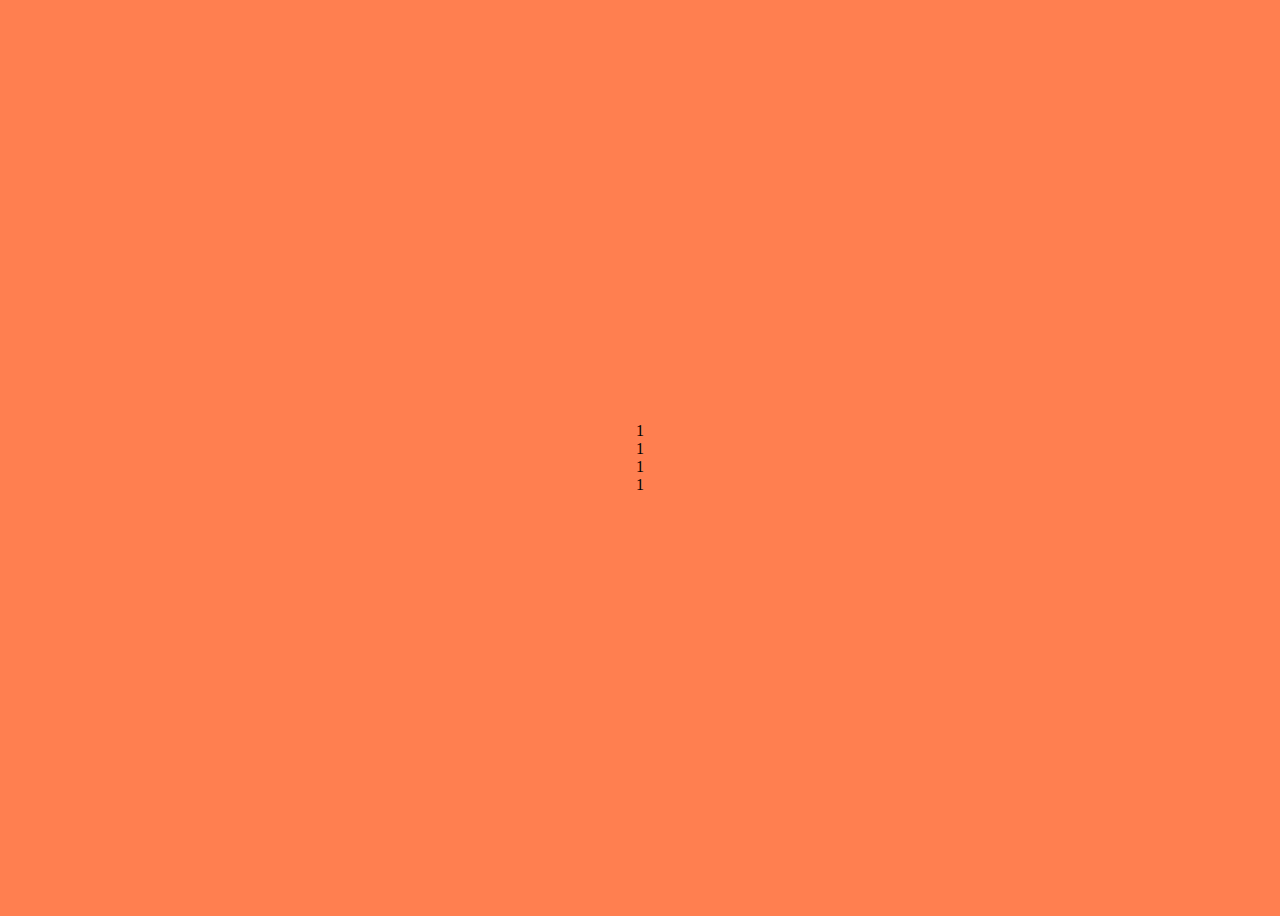
==== index.html @ c35d90fa "added main files" ====
<!DOCTYPE html>
<html lang="en">
<head>
    <meta charset="UTF-8">
    <meta http-equiv="X-UA-Compatible" content="IE=edge">
    <meta name="viewport" content="width=device-width, initial-scale=1.0">
    <link href="https://cdn.jsdelivr.net/npm/bootstrap@5.0.1/dist/css/bootstrap.min.css" rel="stylesheet" integrity="sha384-+0n0xVW2eSR5OomGNYDnhzAbDsOXxcvSN1TPprVMTNDbiYZCxYbOOl7+AMvyTG2x" crossorigin="anonymous">
    <link rel="stylesheet" href="style.css">
    <title>Calculator</title>
</head>
<body>
    <div class="container">
        <div class="row">
            <div class="col">1</div>
            <div class="col">1</div>
            <div class="col">1</div>
            <div class="col">1</div>
        </div>
    </div>
    <script src="https://cdn.jsdelivr.net/npm/bootstrap@5.0.1/dist/js/bootstrap.bundle.min.js" integrity="sha384-gtEjrD/SeCtmISkJkNUaaKMoLD0//ElJ19smozuHV6z3Iehds+3Ulb9Bn9Plx0x4" crossorigin="anonymous"></script>
    <script src="script.js"></script>
</body>
</html>
---- style.css ----
body{
    background-color: coral;
}

.container{
    height: 100vh;
    width: 100%;
    display: flex;
    justify-content: center;
    align-items: center;
}
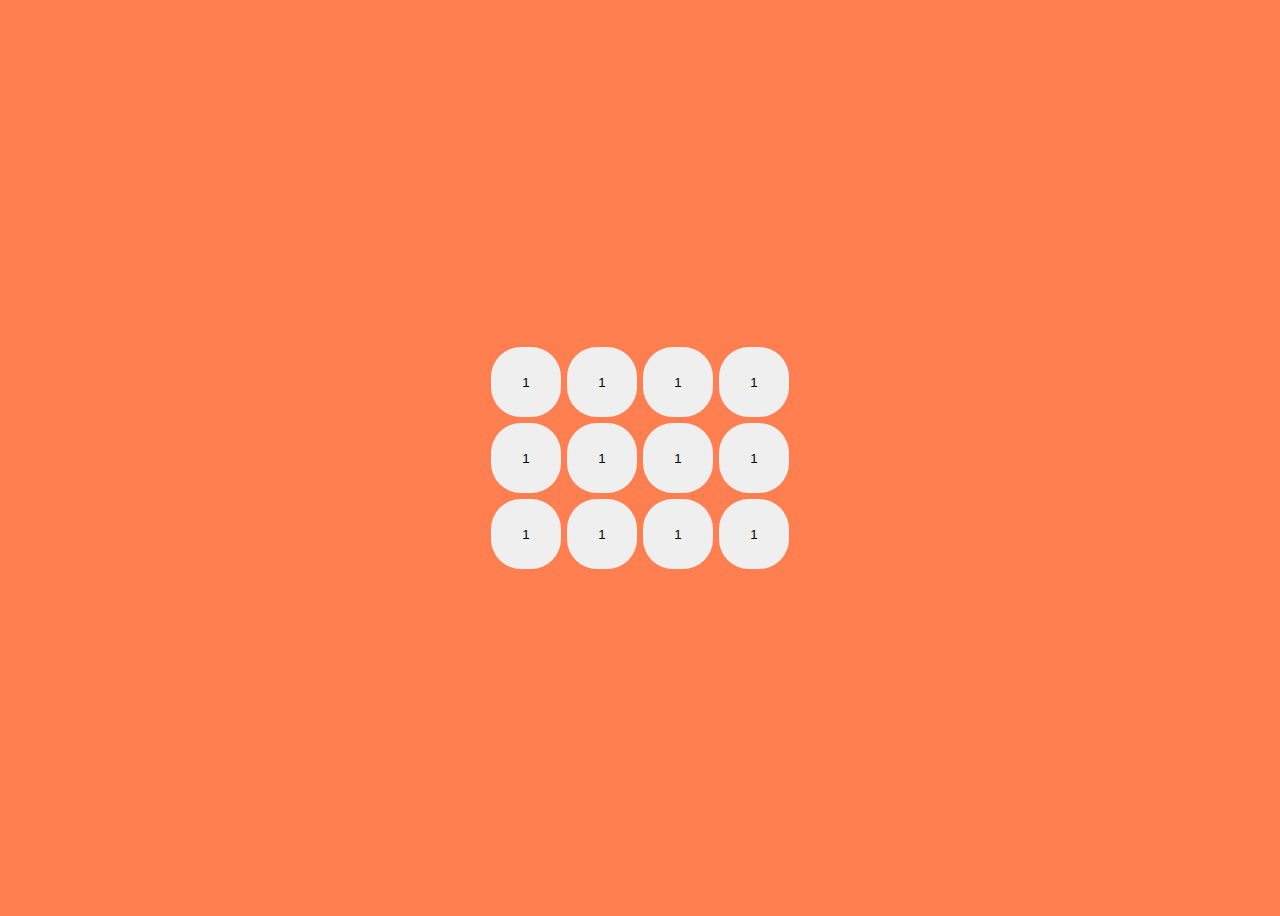
==== commit c41d7b6f: "buttons added" ====
--- a/index.html
+++ b/index.html
@@ -9,12 +9,32 @@
     <title>Calculator</title>
 </head>
 <body>
-    <div class="container">
-        <div class="row">
-            <div class="col">1</div>
-            <div class="col">1</div>
-            <div class="col">1</div>
-            <div class="col">1</div>
+    <div class="wrapper">
+        <div class="container">
+            <div class="row">
+                <div class="col">
+                    <input type="button" value="1">
+                    <input type="button" value="1">
+                    <input type="button" value="1">
+                    <input type="button" value="1">
+                </div>
+            </div>
+            <div class="row">
+                <div class="col">
+                    <input type="button" value="1">
+                    <input type="button" value="1">
+                    <input type="button" value="1">
+                    <input type="button" value="1">
+                </div>
+            </div>
+            <div class="row">
+                <div class="col">
+                    <input type="button" value="1">
+                    <input type="button" value="1">
+                    <input type="button" value="1">
+                    <input type="button" value="1">
+                </div>
+            </div>
         </div>
     </div>
     <script src="https://cdn.jsdelivr.net/npm/bootstrap@5.0.1/dist/js/bootstrap.bundle.min.js" integrity="sha384-gtEjrD/SeCtmISkJkNUaaKMoLD0//ElJ19smozuHV6z3Iehds+3Ulb9Bn9Plx0x4" crossorigin="anonymous"></script>
--- a/style.css
+++ b/style.css
@@ -2,10 +2,35 @@
     background-color: coral;
 }
 
-.container{
+.wrapper{
     height: 100vh;
     width: 100%;
     display: flex;
     justify-content: center;
     align-items: center;
-}+}
+
+.container{
+    width: 350px;
+
+}
+
+.row{
+    /* margin-top: 5px; */
+    
+}
+
+.row .col{
+    /* margin: 5px; */
+    display: flex;
+    align-items: center;
+    justify-content: center;
+}
+
+input{
+    height: 70px;
+    width: 70px;
+    border: none;
+    margin: 3px 3px;
+    border-radius: 30px;
+}
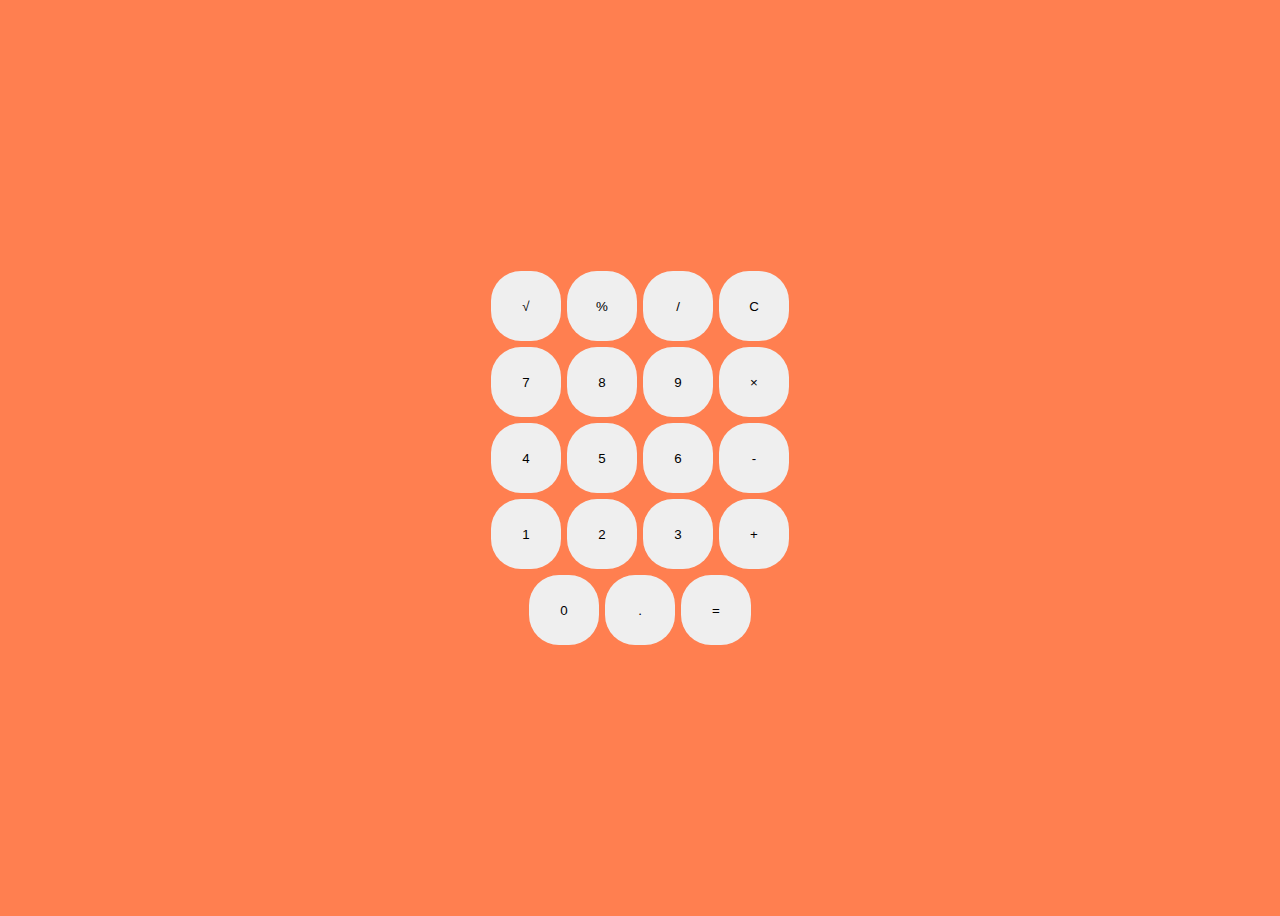
==== commit b2c8551d: "all buttons added" ====
--- a/index.html
+++ b/index.html
@@ -1,43 +1,65 @@
 <!DOCTYPE html>
 <html lang="en">
+
 <head>
     <meta charset="UTF-8">
     <meta http-equiv="X-UA-Compatible" content="IE=edge">
     <meta name="viewport" content="width=device-width, initial-scale=1.0">
-    <link href="https://cdn.jsdelivr.net/npm/bootstrap@5.0.1/dist/css/bootstrap.min.css" rel="stylesheet" integrity="sha384-+0n0xVW2eSR5OomGNYDnhzAbDsOXxcvSN1TPprVMTNDbiYZCxYbOOl7+AMvyTG2x" crossorigin="anonymous">
+    <link href="https://cdn.jsdelivr.net/npm/bootstrap@5.0.1/dist/css/bootstrap.min.css" rel="stylesheet"
+        integrity="sha384-+0n0xVW2eSR5OomGNYDnhzAbDsOXxcvSN1TPprVMTNDbiYZCxYbOOl7+AMvyTG2x" crossorigin="anonymous">
     <link rel="stylesheet" href="style.css">
     <title>Calculator</title>
 </head>
+
 <body>
     <div class="wrapper">
         <div class="container">
             <div class="row">
                 <div class="col">
-                    <input type="button" value="1">
-                    <input type="button" value="1">
-                    <input type="button" value="1">
-                    <input type="button" value="1">
+                    <input type="button" value="√">
+                    <input type="button" value="%">
+                    <input type="button" value="/">
+                    <input type="button" value="C">
+                </div>
+                </div>
+            <div class="row">
+                <div class="col">
+                    <input type="button" value="7">
+                    <input type="button" value="8">
+                    <input type="button" value="9">
+                    <input type="button" value="×">
+                </div>
+            </div>
+            <div class="row">
+                <div class="col">
+                    <input type="button" value="4">
+                    <input type="button" value="5">
+                    <input type="button" value="6">
+                    <input type="button" value="-">
                 </div>
             </div>
             <div class="row">
                 <div class="col">
                     <input type="button" value="1">
-                    <input type="button" value="1">
-                    <input type="button" value="1">
-                    <input type="button" value="1">
+                    <input type="button" value="2">
+                    <input type="button" value="3">
+                    <input type="button" value="+">
                 </div>
             </div>
             <div class="row">
                 <div class="col">
-                    <input type="button" value="1">
-                    <input type="button" value="1">
-                    <input type="button" value="1">
-                    <input type="button" value="1">
+                    <input type="button" value="0">
+                    <input type="button" value=".">
+                    <input id="equal" type="button" value="=">
                 </div>
             </div>
         </div>
     </div>
-    <script src="https://cdn.jsdelivr.net/npm/bootstrap@5.0.1/dist/js/bootstrap.bundle.min.js" integrity="sha384-gtEjrD/SeCtmISkJkNUaaKMoLD0//ElJ19smozuHV6z3Iehds+3Ulb9Bn9Plx0x4" crossorigin="anonymous"></script>
+    </div>
+    <script src="https://cdn.jsdelivr.net/npm/bootstrap@5.0.1/dist/js/bootstrap.bundle.min.js"
+        integrity="sha384-gtEjrD/SeCtmISkJkNUaaKMoLD0//ElJ19smozuHV6z3Iehds+3Ulb9Bn9Plx0x4"
+        crossorigin="anonymous"></script>
     <script src="script.js"></script>
 </body>
+
 </html>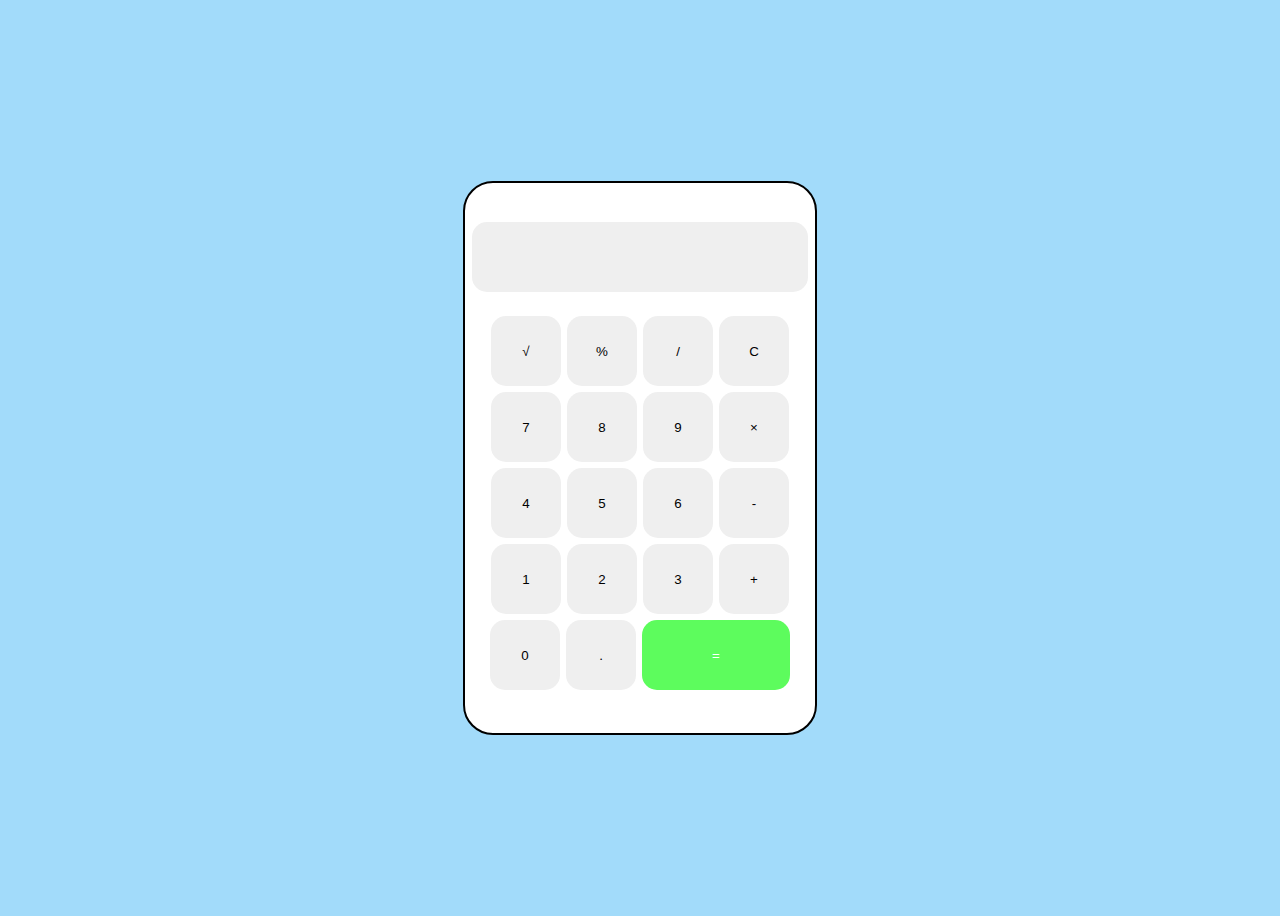
==== commit 2375bca1: "design done" ====
--- a/index.html
+++ b/index.html
@@ -14,42 +14,47 @@
 <body>
     <div class="wrapper">
         <div class="container">
-            <div class="row">
+            <div class="row first-row">
                 <div class="col">
-                    <input type="button" value="√">
-                    <input type="button" value="%">
-                    <input type="button" value="/">
-                    <input type="button" value="C">
+                    <input id="screen" type="text" readonly="true" >
+                </div>
+            </div>
+            <div class="row second-row">
+                <div class="col">
+                    <input type="button" id="sqrt" value="√">
+                    <input type="button" id="percentage" value="%">
+                    <input type="button" id="divide" value="/">
+                    <input id="clear" type="button" value="C">
                 </div>
                 </div>
             <div class="row">
                 <div class="col">
-                    <input type="button" value="7">
-                    <input type="button" value="8">
-                    <input type="button" value="9">
-                    <input type="button" value="×">
+                    <input type="button" id="seven" value="7">
+                    <input type="button" id="eight" value="8">
+                    <input type="button" id="nine" value="9">
+                    <input type="button" id="multiply" value="×">
                 </div>
             </div>
             <div class="row">
                 <div class="col">
-                    <input type="button" value="4">
-                    <input type="button" value="5">
-                    <input type="button" value="6">
-                    <input type="button" value="-">
+                    <input type="button" id="four" value="4">
+                    <input type="button" id="five" value="5">
+                    <input type="button" id="six" value="6">
+                    <input type="button" size="subtraction" value="-">
                 </div>
             </div>
             <div class="row">
                 <div class="col">
-                    <input type="button" value="1">
-                    <input type="button" value="2">
-                    <input type="button" value="3">
-                    <input type="button" value="+">
+                    <input type="button" id="one" value="1">
+                    <input type="button" id="two" value="2">
+                    <input type="button" id="three" value="3">
+                    <input type="button" id="add" value="+">
                 </div>
             </div>
             <div class="row">
                 <div class="col">
-                    <input type="button" value="0">
-                    <input type="button" value=".">
+                    <input type="button" id="zero" value="0">
+                    <input type="button" id="dot" value=".">
                     <input id="equal" type="button" value="=">
                 </div>
             </div>
--- a/style.css
+++ b/style.css
@@ -1,5 +1,6 @@
 body{
-    background-color: coral;
+    background-color: #A2DBFA;
+    font-size: 20px;
 }
 
 .wrapper{
@@ -12,12 +13,19 @@
 
 .container{
     width: 350px;
-
+    border: solid 2px black;
+    border-radius: 30px;
+    height: 550px;
+    display: block;
+    background-color: white;
 }
 
-.row{
-    /* margin-top: 5px; */
-    
+.first-row{
+    margin-top: 4vh;
+}
+
+.second-row{
+    margin-top: 2vh;
 }
 
 .row .col{
@@ -31,6 +39,25 @@
     height: 70px;
     width: 70px;
     border: none;
+    color: black;
+    /* border: 1px solid #053742; */
     margin: 3px 3px;
-    border-radius: 30px;
+    border-radius: 15px;
+    background-color: #EFEFEF;
 }
+
+#equal{
+    width: 148px;
+}
+
+#screen{
+    width: 296px;
+    /* background-color: #EFEFEF; */
+    padding: 0 20px;
+    font-size: 25px;
+}
+
+#equal{
+    background-color: rgb(93, 252, 93);
+    color: white;
+}
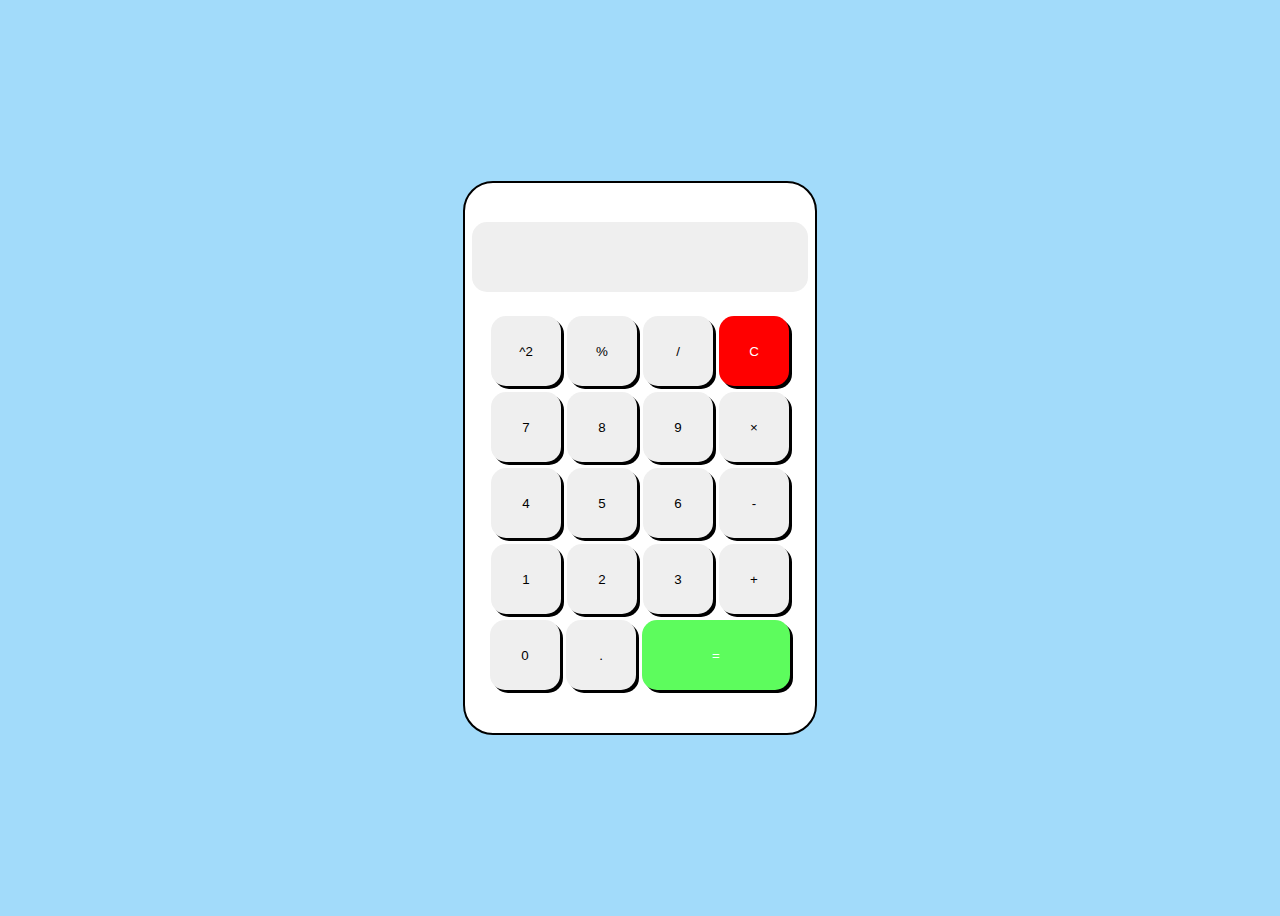
==== commit 1c2708b0: "added functionality" ====
--- a/index.html
+++ b/index.html
@@ -16,46 +16,46 @@
         <div class="container">
             <div class="row first-row">
                 <div class="col">
-                    <input id="screen" type="text" readonly="true" >
+                    <input id="screen" type="text" name="screen" readonly="true" >
                 </div>
             </div>
             <div class="row second-row">
                 <div class="col">
-                    <input type="button" id="sqrt" value="√">
-                    <input type="button" id="percentage" value="%">
-                    <input type="button" id="divide" value="/">
-                    <input id="clear" type="button" value="C">
+                    <input type="button" onclick="screen.value = eval(screen.value**2)" id="sqrt" value="^2">
+                    <input type="button" onclick="screen.value = eval(screen.value*0.1)" id="percentage" value="%">
+                    <input type="button" onclick="liveScreen('/')" id="divide" value="/">
+                    <input id="clear" onclick="clearScreen()" type="button" value="C">
                 </div>
                 </div>
             <div class="row">
                 <div class="col">
-                    <input type="button" id="seven" value="7">
-                    <input type="button" id="eight" value="8">
-                    <input type="button" id="nine" value="9">
-                    <input type="button" id="multiply" value="×">
+                    <input type="button" onclick="liveScreen(7)" id="seven" value="7">
+                    <input type="button" onclick="liveScreen(8)" id="eight" value="8">
+                    <input type="button" onclick="liveScreen(9)" id="nine" value="9">
+                    <input type="button" onclick="liveScreen('*')" id="multiply" value="×">
                 </div>
             </div>
             <div class="row">
                 <div class="col">
-                    <input type="button" id="four" value="4">
-                    <input type="button" id="five" value="5">
-                    <input type="button" id="six" value="6">
-                    <input type="button" size="subtraction" value="-">
+                    <input type="button" onclick="liveScreen(4)" id="four" value="4">
+                    <input type="button" onclick="liveScreen(5)" id="five" value="5">
+                    <input type="button" onclick="liveScreen(6)" id="six" value="6">
+                    <input type="button" onclick="liveScreen('-')" size="subtraction" value="-">
                 </div>
             </div>
             <div class="row">
                 <div class="col">
-                    <input type="button" id="one" value="1">
-                    <input type="button" id="two" value="2">
-                    <input type="button" id="three" value="3">
-                    <input type="button" id="add" value="+">
+                    <input type="button" onclick="liveScreen(1)" id="one" value="1">
+                    <input type="button" onclick="liveScreen(2)" id="two" value="2">
+                    <input type="button" onclick="liveScreen(3)" id="three" value="3">
+                    <input type="button" onclick="liveScreen('+')" id="add" value="+">
                 </div>
             </div>
             <div class="row">
                 <div class="col">
-                    <input type="button" id="zero" value="0">
-                    <input type="button" id="dot" value=".">
-                    <input id="equal" type="button" value="=">
+                    <input type="button" onclick="liveScreen(0)" id="zero" value="0">
+                    <input type="button" onclick="liveScreen('.')" id="dot" value=".">
+                    <input id="equal" onclick="screen.value=eval(screen.value)" type="button" value="=">
                 </div>
             </div>
         </div>
--- a/style.css
+++ b/style.css
@@ -44,6 +44,7 @@
     margin: 3px 3px;
     border-radius: 15px;
     background-color: #EFEFEF;
+    box-shadow: 3px 3px black;
 }
 
 #equal{
@@ -55,9 +56,29 @@
     /* background-color: #EFEFEF; */
     padding: 0 20px;
     font-size: 25px;
+    cursor: default;
+    box-shadow: none;
 }
 
 #equal{
     background-color: rgb(93, 252, 93);
     color: white;
 }
+
+#clear{
+    background-color: red;
+    color: white;
+}
+
+input:hover{
+    height: 70px;
+    width: 70px;
+    border: none;
+    color: black;
+    /* border: 1px solid #053742; */
+    margin: 3px 3px;
+    border-radius: 15px;
+    background-color: rgb(209, 205, 205);
+    transition: 0.25s;
+    
+}
